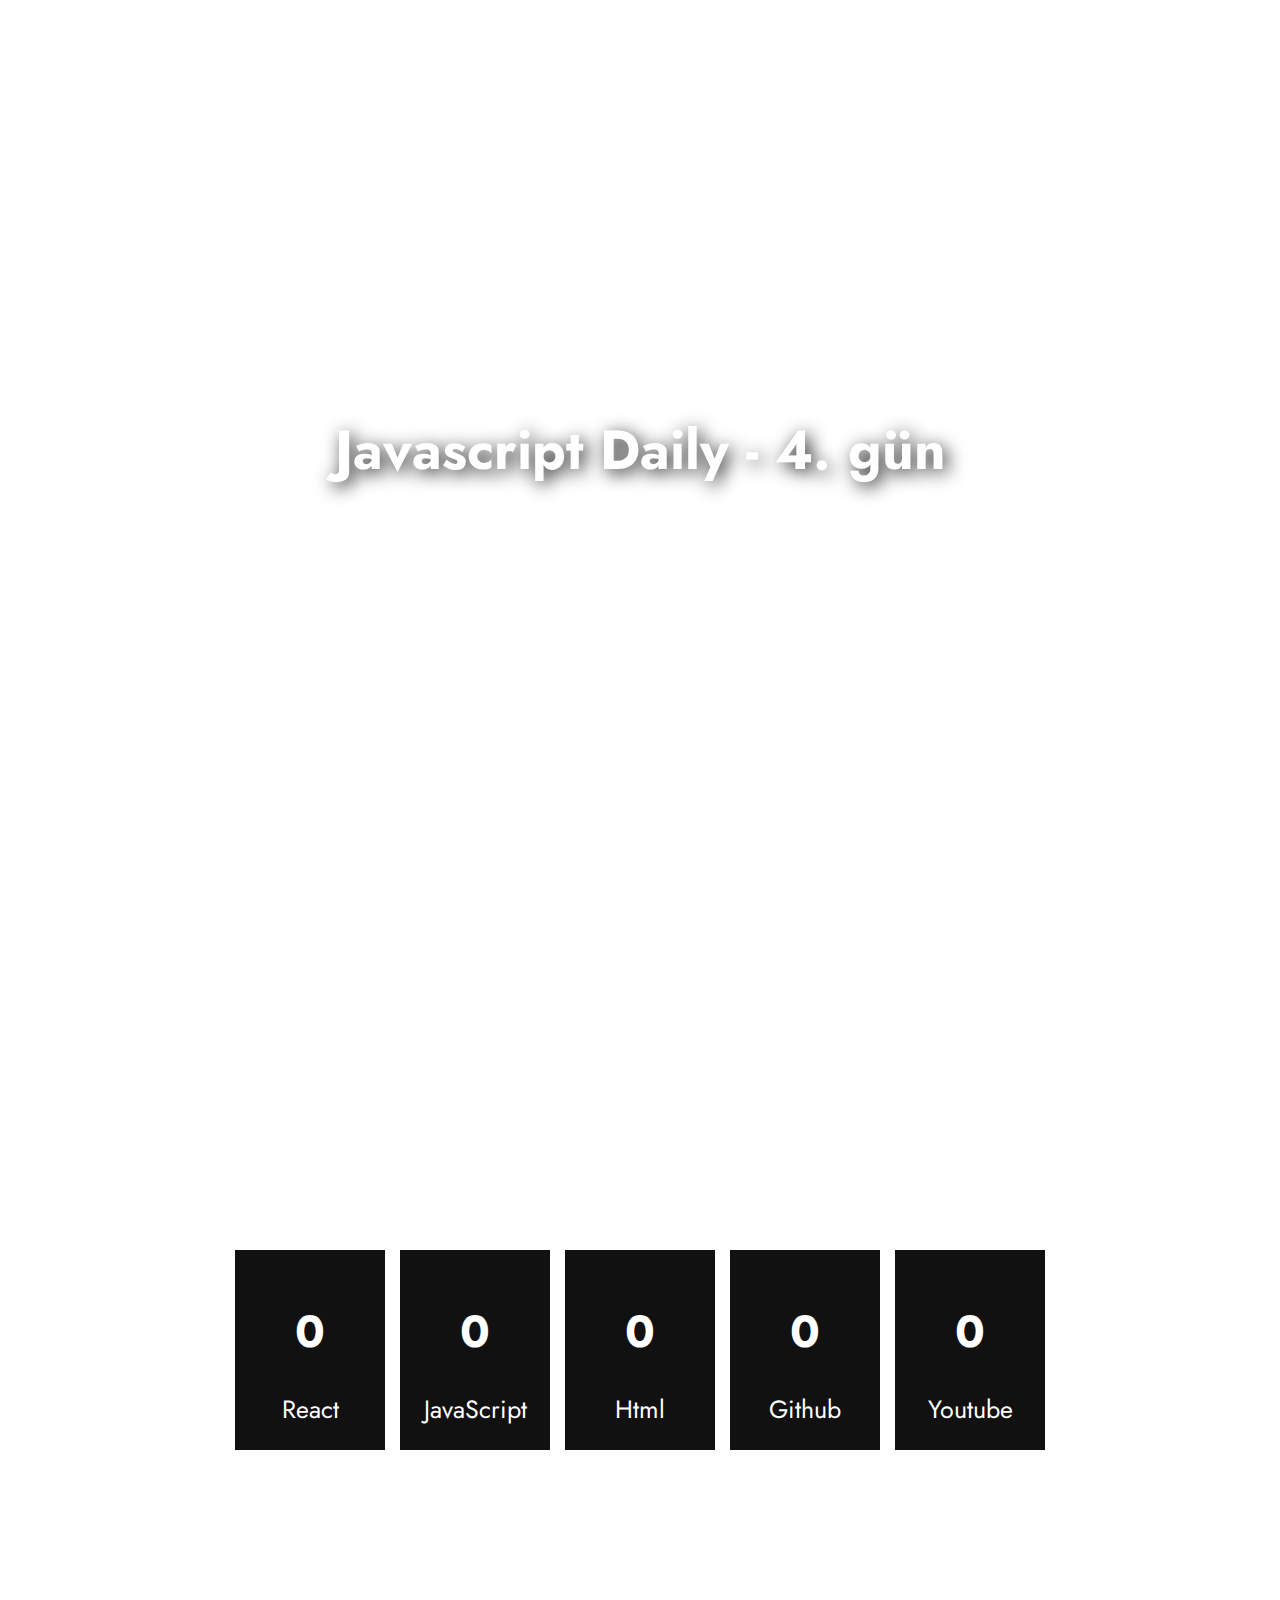
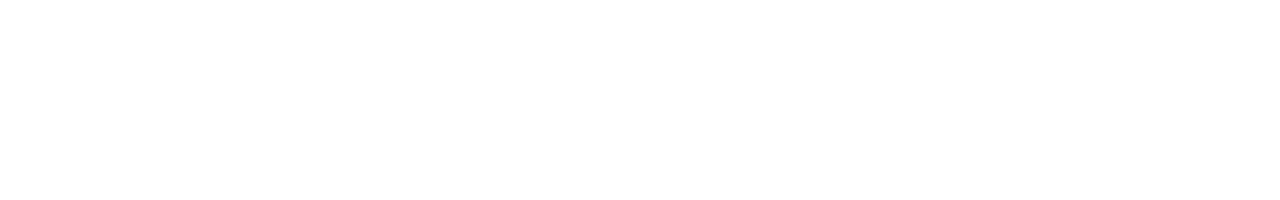
==== Increment-Counter/index.html @ 1d9340e0 "4. gün - Increment Counter with Intersection Api" ====
<!DOCTYPE html>
<html lang="en">
    <head>
        <meta charset="UTF-8" />
        <meta http-equiv="X-UA-Compatible" content="IE=edge" />
        <meta name="viewport" content="width=device-width, initial-scale=1.0" />
        <link rel="stylesheet" href="style.css" />
        <link
            rel="stylesheet"
            href="https://cdnjs.cloudflare.com/ajax/libs/font-awesome/6.1.1/css/all.min.css"
            integrity="sha512-KfkfwYDsLkIlwQp6LFnl8zNdLGxu9YAA1QvwINks4PhcElQSvqcyVLLD9aMhXd13uQjoXtEKNosOWaZqXgel0g=="
            crossorigin="anonymous"
            referrerpolicy="no-referrer"
        />
        <title>Increment Counter with Intersection Observer Api</title>
    </head>
    <body>
        <div class="box1">
            <h1>Javascript Daily - 4. gün</h1>
        </div>
        <div class="increment-counter">
            <div class="counter-container">
                <div class="counter-box">
                    <i class="fa-brands fa-react"></i>
                    <h2 id="counter" data-target="28">28</h2>
                    <span>React</span>
                </div>
                <div class="counter-box">
                    <i class="fa-brands fa-js-square"></i>
                    <h2 id="counter" data-target="150">150</h2>
                    <span>JavaScript</span>
                </div>
                <div class="counter-box">
                    <i class="fa-brands fa-html5"></i>
                    <h2 id="counter" data-target="850">850</h2>
                    <span>Html</span>
                </div>
                <div class="counter-box">
                    <i class="fa-brands fa-github"></i>
                    <h2 id="counter" data-target="1100">1100</h2>
                    <span>Github</span>
                </div>
                <div class="counter-box">
                    <i class="fa-brands fa-youtube"></i>
                    <h2 id="counter" data-target="852">852</h2>
                    <span>Youtube</span>
                </div>
            </div>
        </div>

        <script src="index.js"></script>
    </body>
</html>
---- Increment-Counter/style.css ----
@import url("https://fonts.googleapis.com/css2?family=Jost:wght@300;400;500&family=Poppins:wght@200;300;400;500;600;800&display=swap");

* {
    margin: 0;
    padding: 0;
    box-sizing: border-box;
    font-family: "Jost", sans-serif;
}

.box1 {
    height: 100vh;
    width: 100%;
    display: flex;
    align-items: center;
    justify-content: center;
    background: url("https://barankaraboga.com/wp-content/uploads/2020/10/una-taza-de-javascript.png");
    background-repeat: no-repeat;
    background-size: cover;
    background-position: center;
}

.box1 h1 {
    font-size: 55px;
    color: #fff;
    text-shadow: 4px 4px 18px rgba(0, 0, 0, 0.9);
}

.increment-counter {
    height: 100vh;
    width: 100%;
    display: flex;
    align-items: center;
    justify-content: center;
}

.increment-counter .counter-container {
    width: 60%;
    display: flex;
    align-items: center;
    justify-content: center;
    gap: 15px;
}

.increment-counter .counter-container .counter-box {
    display: flex;
    flex-shrink: 0;
    width: 150px;
    height: 200px;
    flex-direction: column;
    align-items: center;
    justify-content: space-around;
    background: #111;
    padding: 10px;
    cursor: pointer;
    transition: all 500ms linear;
}

.increment-counter .counter-container .counter-box:hover {
    background: rgb(199, 0, 0);
    transform: scale(1.1);
}

.increment-counter .counter-container .counter-box i {
    font-size: 45px;
    color: #fff;
}

.increment-counter .counter-container .counter-box h2 {
    font-size: 45px;
    color: #fff;
}

.increment-counter .counter-container .counter-box span {
    font-size: 25px;
    color: #fff;
}
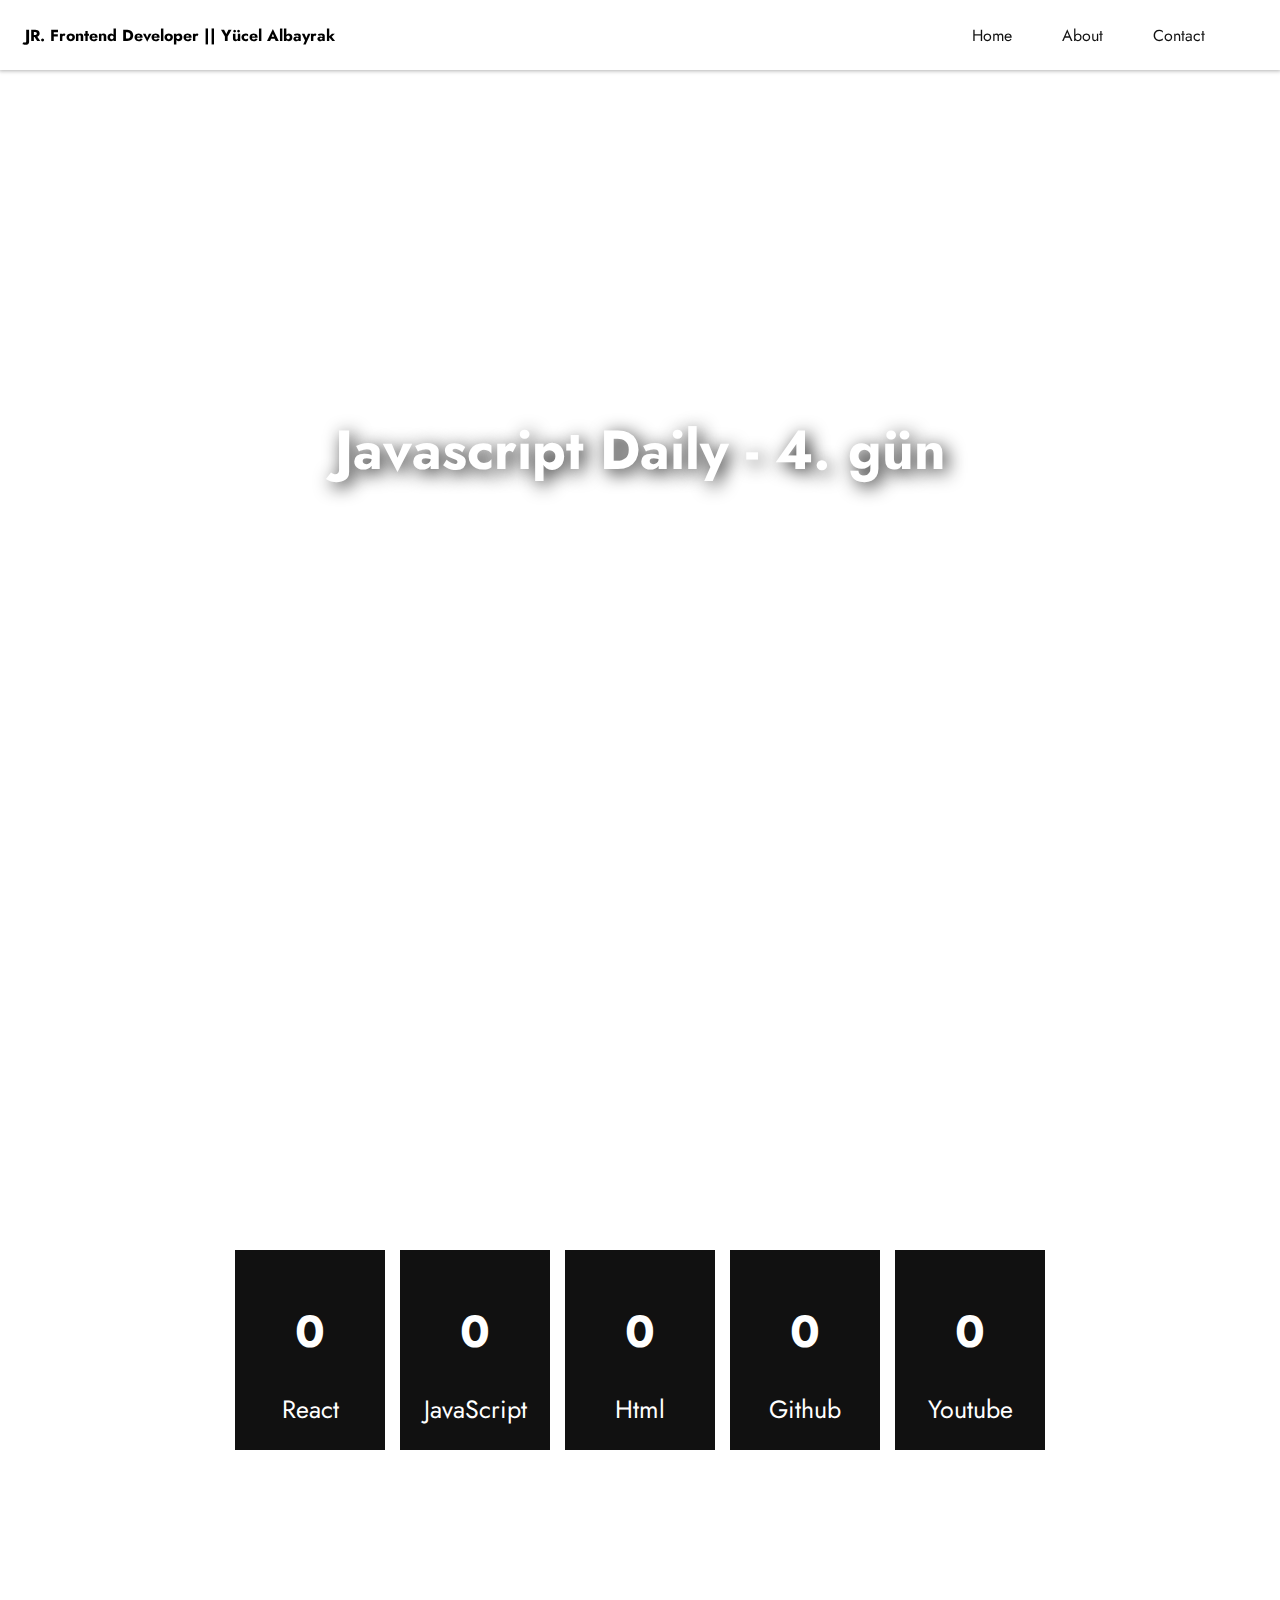
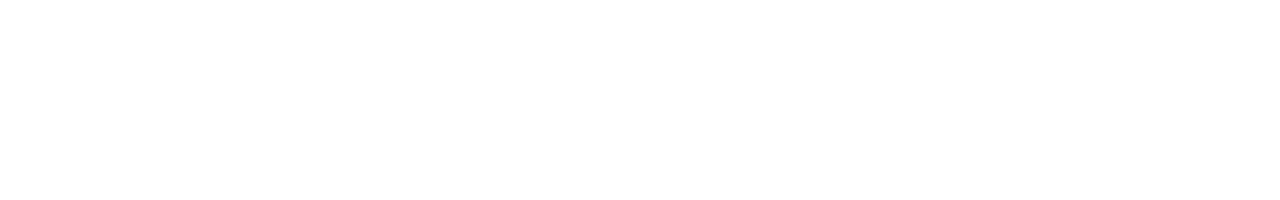
==== commit 608bc9fc: "4. gün - Increment Counter & Intersection Api & Sticky Navbar" ====
--- a/Increment-Counter/index.html
+++ b/Increment-Counter/index.html
@@ -15,9 +15,20 @@
         <title>Increment Counter with Intersection Observer Api</title>
     </head>
     <body>
-        <div class="box1">
-            <h1>Javascript Daily - 4. gün</h1>
-        </div>
+        <header>
+            <nav>
+                <h4><span>JR. Frontend Developer || </span> Yücel Albayrak</h4>
+                <ul>
+                    <li><a href="">Home</a></li>
+                    <li><a href="">About</a></li>
+                    <li><a href="">Contact</a></li>
+                </ul>
+            </nav>
+            <div class="box1">
+                <h1>Javascript Daily - 4. gün</h1>
+            </div>
+        </header>
+
         <div class="increment-counter">
             <div class="counter-container">
                 <div class="counter-box">
--- a/Increment-Counter/style.css
+++ b/Increment-Counter/style.css
@@ -7,7 +7,58 @@
     font-family: "Jost", sans-serif;
 }
 
-.box1 {
+header {
+    position: relative;
+    height: 100vh;
+}
+
+header nav {
+    position: fixed;
+    background: #fff;
+    box-shadow: 0px 0px 4px 1px rgba(0, 0, 0, 0.3);
+    width: 100%;
+    height: 70px;
+    padding: 0 25px;
+    display: flex;
+    align-items: center;
+    justify-content: space-between;
+}
+
+header nav ul {
+    display: flex;
+    align-items: center;
+    justify-content: center;
+    list-style: none;
+    padding: 0 25px;
+}
+
+header nav ul li {
+    text-decoration: none;
+    padding: 0 25px;
+}
+
+header nav ul li a {
+    text-decoration: none;
+    color: #111;
+}
+
+header nav.active {
+    background: red;
+}
+
+header nav.active ul li a {
+    text-decoration: none;
+    color: #fff;
+}
+
+header nav.active h4 {
+    color: #fff;
+}
+
+header .box1 {
+    position: absolute;
+    top: 0;
+    z-index: -1;
     height: 100vh;
     width: 100%;
     display: flex;
